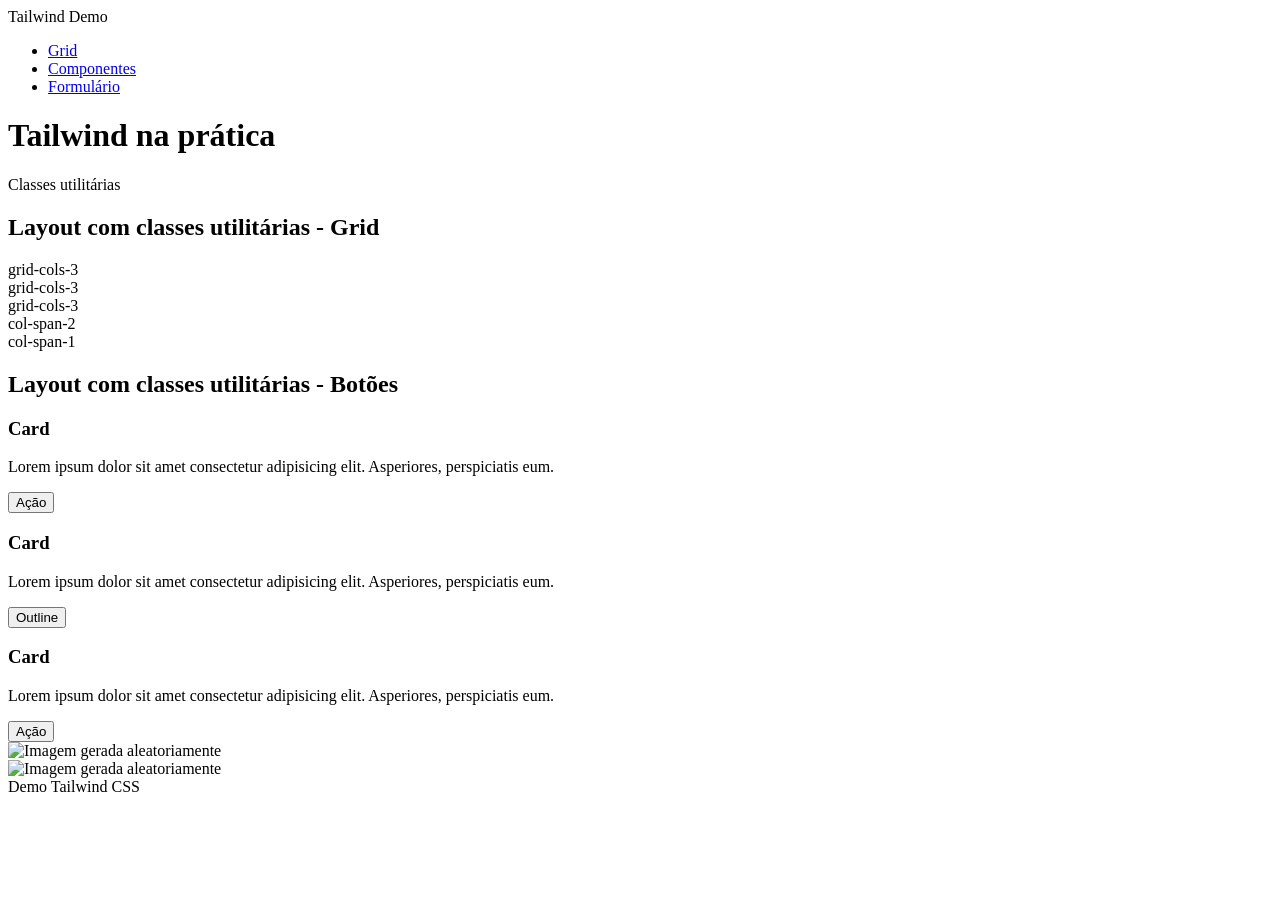
==== tailwind/index.html @ 19d6dd03 "feat: estrutura inicial dos projetos bootstrap e tailwind com documentacao" ====
<!DOCTYPE html>
<html lang="pt-BR">
<head>
  <meta charset="UTF-8">
  <meta name="viewport" content="width=device-width, initial-scale=1.0">
  <title>Demo Tailwind</title>
  <link href="https://cdn.boxicons.com/3.0.8/fonts/basic/boxicons.min.css" rel="stylesheet">
  <script src="https://cdn.jsdelivr.net/npm/@tailwindcss/browser@4"></script>
</head>
<body class="bg-gray-100 text-gray-800">
<!-- bg => background-color / gray-100 => cor e intensidade -->

  <nav class="bg-gray-900 text-white p-6 py-4 flex items-center justify-center md:justify-between">
    <!-- bg-gray-900 => cor de fundo / text-white => cor do texto -->
    <span class="hidden md:flex text-xl font-bold">Tailwind Demo</span>
    <ul class="flex gap-6 text-md">
      <li><a class="hover:text-cyan-600" href="#grid">Grid</a></li>
      <li><a class="hover:text-cyan-600" href="#componentes">Componentes</a></li>
      <li><a class="hover:text-cyan-600" href="#images">Formulário</a></li>
    </ul>
  </nav>
  
  <div class="max-w-5xl mx-auto px-6 py-12">
    <header class="text-center mb-12">
      <h1 class="text-4xl font-bold mb-2">Tailwind na prática</h1>
      <p class="text-gray-500 text-lg">
        Classes utilitárias
      </p>
    </header>
    
    <!-- ---------------------------
    GRID LAYOUT
    Tailwind não tem um "sistema de 12 colunas" próprio como o Bootstrap.
    Usa-se diretamente Flexbox ou CSS Grid nativo via classes utilitárias:
    grid, grid-cols-3, gap-4, etc.
    --------------------------- -->
    <section id="grid" class="mb-12">
      <h2 class="text-2xl font-semibold mb-4">Layout com classes utilitárias - Grid</h2>
      
      <div class="">
        <div class="p-4">grid-cols-3</div>
        <div class="p-4">grid-cols-3</div>
        <div class="p-4">grid-cols-3</div>
      </div>
      
      <div class="">
        <div class="p-4">col-span-2</div>
        <div class="p-4">col-span-1</div>
      </div>
    </section>
    
    <section id="componentes" class="mb-12">
      <h2 class="text-2xl font-semibold mb-4">Layout com classes utilitárias - Botões</h2>
      
      <div class="">
        
        <div class="bg-white p-5">
          <h3 class="text-lg font-semibold mb-2">Card</h3>
          <p class="text-gray-600 text-sm mb-4">
            Lorem ipsum dolor sit amet consectetur adipisicing elit. Asperiores, perspiciatis eum.
          </p>
          <button class="">
          Ação
          </button>
        </div>
        
        <div class="bg-white p-5">
          <h3 class="text-lg font-semibold mb-2">Card</h3>
          <p class="text-gray-600 text-sm mb-4">
            Lorem ipsum dolor sit amet consectetur adipisicing elit. Asperiores, perspiciatis eum.
          </p>
          <button class="">
            Outline
          </button>
        </div>
        
        <div class="bg-white p-5">
          <h3 class="text-lg font-semibold mb-2">Card</h3>
          <p class="text-gray-600 text-sm mb-4">
            Lorem ipsum dolor sit amet consectetur adipisicing elit. Asperiores, perspiciatis eum.
          </p>
          <button class="">
          Ação
          </button>
        </div>
      </div>
    </section>

    <section id="images" class="mb-12">
      <div class="flex gap-7">
        <div class="w-1/2">
          <img class="blur-xs hover:filter-none transition duration-500 ease-in-out"
          src="https://picsum.photos/500/300" alt="Imagem gerada aleatoriamente">
        </div>

        <div class="w-1/2">
          <img class="grayscale hover:filter-none transition duration-500 ease-in-out"
          src="https://picsum.photos/500/300" alt="Imagem gerada aleatoriamente">
        </div>
      </div>
    </section>

    <section id="animation" class="mb-12">
      <div class="flex items-center gap-7">
        <i class="animate-ping text-3x1 bx bx-heart"></i>
        <i class="animate-bounce text-5x1 bx bx-arrow-down-stroke"></i>
        <i class="animate-spin [animation-duration:2s] text-6x1 bx bx-circle-dashed-half"></i>
      </div>
    </section>
    
  </div>
  
  <footer class="bg-gray-900 text-white text-center py-4">
    Demo Tailwind CSS
  </footer>
  
</body>
</html>
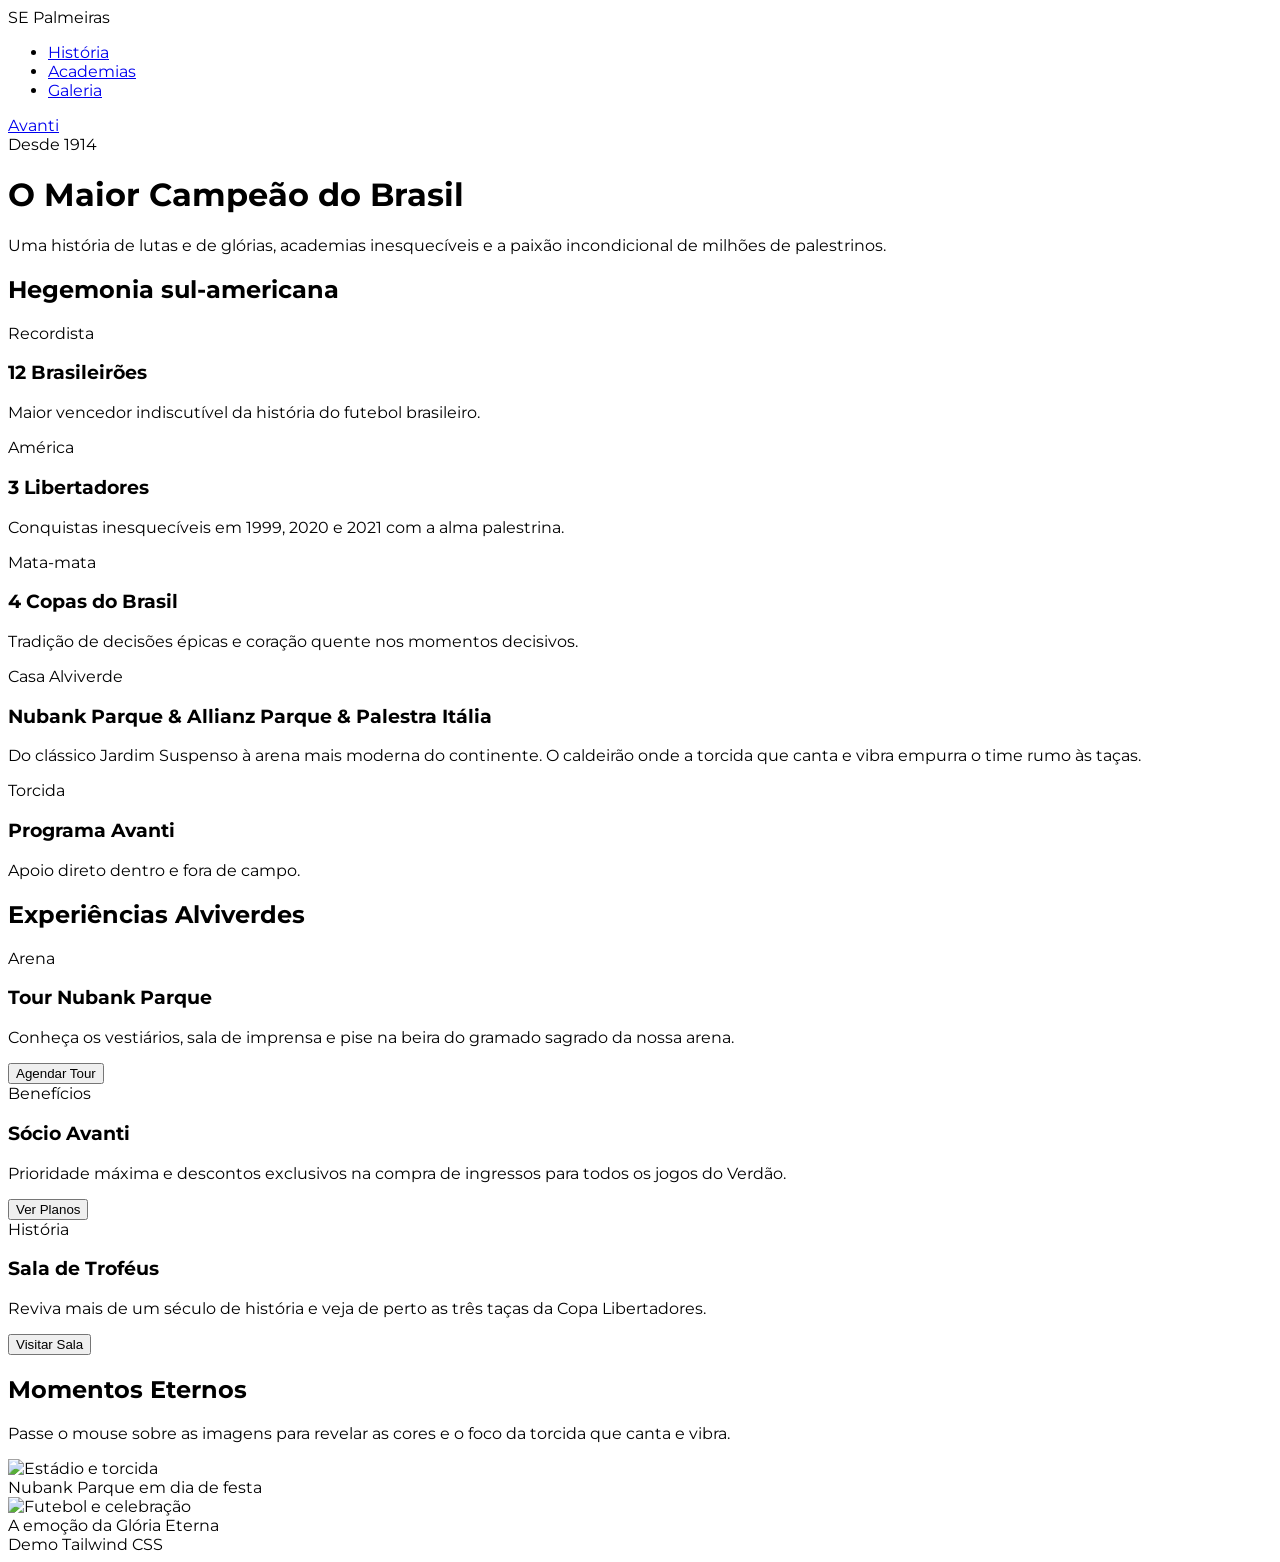
==== commit cc6a94a5: "feat(tailwind): personaliza navbar, grid e galeria com tema do Palmeiras" ====
--- a/tailwind/index.html
+++ b/tailwind/index.html
@@ -3,30 +3,52 @@
 <head>
   <meta charset="UTF-8">
   <meta name="viewport" content="width=device-width, initial-scale=1.0">
-  <title>Demo Tailwind</title>
-  <link href="https://cdn.boxicons.com/3.0.8/fonts/basic/boxicons.min.css" rel="stylesheet">
+  <title>SE Palmeiras</title>
+    <link href="https://cdn.boxicons.com/3.0.8/fonts/basic/boxicons.min.css" rel="stylesheet">
+  
+  <!-- FONTE OFICIAL DO PALMEIRAS -->
+  <link rel="preconnect" href="https://fonts.googleapis.com">
+  <link rel="preconnect" href="https://fonts.gstatic.com" crossorigin>
+  <link href="https://fonts.googleapis.com/css2?family=Montserrat:wght@400;600;700;800;900&display=swap" rel="stylesheet">
+
   <script src="https://cdn.jsdelivr.net/npm/@tailwindcss/browser@4"></script>
+
+  <style>
+    body {
+      font-family: 'Montserrat', sans-serif;
+    }
+  </style>
 </head>
 <body class="bg-gray-100 text-gray-800">
 <!-- bg => background-color / gray-100 => cor e intensidade -->
 
-  <nav class="bg-gray-900 text-white p-6 py-4 flex items-center justify-center md:justify-between">
-    <!-- bg-gray-900 => cor de fundo / text-white => cor do texto -->
-    <span class="hidden md:flex text-xl font-bold">Tailwind Demo</span>
-    <ul class="flex gap-6 text-md">
-      <li><a class="hover:text-cyan-600" href="#grid">Grid</a></li>
-      <li><a class="hover:text-cyan-600" href="#componentes">Componentes</a></li>
-      <li><a class="hover:text-cyan-600" href="#images">Formulário</a></li>
-    </ul>
-  </nav>
+<nav class="bg-emerald-900 text-white p-6 py-4 flex items-center justify-between">
+  <div class="flex items-center gap-2">
+    <i class="bx bxs-trophy text-2xl text-emerald-400"></i>
+    <span class="text-xl font-bold">SE Palmeiras</span>
+  </div>
+  
+  <ul class="hidden md:flex gap-6 text-md font-medium">
+    <li><a class="hover:text-emerald-400 transition" href="#historia">História</a></li>
+    <li><a class="hover:text-emerald-400 transition" href="#academias">Academias</a></li>
+    <li><a class="hover:text-emerald-400 transition" href="#galeria">Galeria</a></li>
+  </ul>
+
+  <a href="#avanti" class="bg-emerald-600 hover:bg-emerald-500 text-white text-sm font-semibold py-2 px-4 rounded transition">
+    Avanti
+  </a>
+</nav>
   
   <div class="max-w-5xl mx-auto px-6 py-12">
-    <header class="text-center mb-12">
-      <h1 class="text-4xl font-bold mb-2">Tailwind na prática</h1>
-      <p class="text-gray-500 text-lg">
-        Classes utilitárias
-      </p>
-    </header>
+<header class="text-center mb-16">
+  <span class="text-emerald-700 font-semibold tracking-wider uppercase text-sm">Desde 1914</span>
+  <h1 class="text-4xl md:text-5xl font-extrabold text-emerald-950 mt-2 mb-4">
+    O Maior Campeão do Brasil
+  </h1>
+  <p class="text-gray-600 text-lg max-w-2xl mx-auto mb-6">
+    Uma história de lutas e de glórias, academias inesquecíveis e a paixão incondicional de milhões de palestrinos.
+  </p>
+</header>
     
     <!-- ---------------------------
     GRID LAYOUT
@@ -34,71 +56,131 @@
     Usa-se diretamente Flexbox ou CSS Grid nativo via classes utilitárias:
     grid, grid-cols-3, gap-4, etc.
     --------------------------- -->
-    <section id="grid" class="mb-12">
-      <h2 class="text-2xl font-semibold mb-4">Layout com classes utilitárias - Grid</h2>
-      
-      <div class="">
-        <div class="p-4">grid-cols-3</div>
-        <div class="p-4">grid-cols-3</div>
-        <div class="p-4">grid-cols-3</div>
-      </div>
-      
-      <div class="">
-        <div class="p-4">col-span-2</div>
-        <div class="p-4">col-span-1</div>
-      </div>
-    </section>
-    
-    <section id="componentes" class="mb-12">
-      <h2 class="text-2xl font-semibold mb-4">Layout com classes utilitárias - Botões</h2>
-      
-      <div class="">
-        
-        <div class="bg-white p-5">
-          <h3 class="text-lg font-semibold mb-2">Card</h3>
-          <p class="text-gray-600 text-sm mb-4">
-            Lorem ipsum dolor sit amet consectetur adipisicing elit. Asperiores, perspiciatis eum.
-          </p>
-          <button class="">
-          Ação
-          </button>
+    <section id="grid" class="mb-16">
+  <h2 class="text-2xl font-bold text-emerald-950 mb-6 flex items-center gap-2">
+    <i class="bx bx-award text-emerald-700"></i>
+    Hegemonia sul-americana
+  </h2>
+  
+  <div class="grid grid-cols-1 md:grid-cols-3 gap-4 mb-4">
+    <div class="bg-white p-5 rounded-lg shadow-sm border-l-4 border-emerald-700">
+      <span class="text-xs font-bold text-emerald-700 uppercase tracking-wider">Recordista</span>
+      <h3 class="text-xl font-bold text-gray-900 mt-1">12 Brasileirões</h3>
+      <p class="text-gray-600 text-sm mt-2">Maior vencedor indiscutível da história do futebol brasileiro.</p>
+    </div>
+
+    <div class="bg-white p-5 rounded-lg shadow-sm border-l-4 border-emerald-700">
+      <span class="text-xs font-bold text-emerald-700 uppercase tracking-wider">América</span>
+      <h3 class="text-xl font-bold text-gray-900 mt-1">3 Libertadores</h3>
+      <p class="text-gray-600 text-sm mt-2">Conquistas inesquecíveis em 1999, 2020 e 2021 com a alma palestrina.</p>
+    </div>
+
+    <div class="bg-white p-5 rounded-lg shadow-sm border-l-4 border-emerald-700">
+      <span class="text-xs font-bold text-emerald-700 uppercase tracking-wider">Mata-mata</span>
+      <h3 class="text-xl font-bold text-gray-900 mt-1">4 Copas do Brasil</h3>
+      <p class="text-gray-600 text-sm mt-2">Tradição de decisões épicas e coração quente nos momentos decisivos.</p>
+    </div>
+  </div>
+  
+  <div class="grid grid-cols-1 md:grid-cols-3 gap-4 border-l-4 border-red-700">
+    <div class="md:col-span-2 bg-emerald-900 text-white p-6 rounded-lg shadow-sm">
+      <span class="text-xs font-bold text-emerald-400 uppercase tracking-wider">Casa Alviverde</span>
+      <h3 class="text-xl font-bold mt-1">Nubank Parque & Allianz Parque & Palestra Itália</h3>
+      <p class="text-emerald-100 text-sm mt-2">
+        Do clássico Jardim Suspenso à arena mais moderna do continente. O caldeirão onde a torcida que canta e vibra empurra o time rumo às taças.
+      </p>
+    </div>
+
+    <div class="md:col-span-1 bg-white p-6 rounded-lg shadow-sm border border-emerald-200 flex flex-col justify-between">
+      <div>
+        <span class="text-xs font-bold text-emerald-700 uppercase tracking-wider">Torcida</span>
+        <h3 class="text-xl font-bold text-gray-900 mt-1">Programa Avanti</h3>
+        <p class="text-gray-600 text-sm mt-2">Apoio direto dentro e fora de campo.</p>
         </div>
-        
-        <div class="bg-white p-5">
-          <h3 class="text-lg font-semibold mb-2">Card</h3>
-          <p class="text-gray-600 text-sm mb-4">
-            Lorem ipsum dolor sit amet consectetur adipisicing elit. Asperiores, perspiciatis eum.
-          </p>
-          <button class="">
-            Outline
-          </button>
-        </div>
-        
-        <div class="bg-white p-5">
-          <h3 class="text-lg font-semibold mb-2">Card</h3>
-          <p class="text-gray-600 text-sm mb-4">
-            Lorem ipsum dolor sit amet consectetur adipisicing elit. Asperiores, perspiciatis eum.
-          </p>
-          <button class="">
-          Ação
-          </button>
-        </div>
-      </div>
-    </section>
-
-    <section id="images" class="mb-12">
-      <div class="flex gap-7">
-        <div class="w-1/2">
-          <img class="blur-xs hover:filter-none transition duration-500 ease-in-out"
-          src="https://picsum.photos/500/300" alt="Imagem gerada aleatoriamente">
-        </div>
-
-        <div class="w-1/2">
-          <img class="grayscale hover:filter-none transition duration-500 ease-in-out"
-          src="https://picsum.photos/500/300" alt="Imagem gerada aleatoriamente">
-        </div>
-      </div>
-    </section>
+      </div>
+    </div>
+</section>
+    
+    <section id="componentes" class="mb-16">
+  <h2 class="text-2xl font-bold text-emerald-950 mb-6 flex items-center gap-2">
+    Experiências Alviverdes
+  </h2>
+  
+  <div class="grid grid-cols-1 md:grid-cols-3 gap-6">
+    
+    <!-- Card 1  -->
+    <div class="bg-white p-6 rounded-lg shadow-sm border border-gray-200 flex flex-col justify-between">
+      <div>
+        <span class="text-xs font-bold text-emerald-700 uppercase tracking-wider">Arena</span>
+        <h3 class="text-xl font-bold text-gray-900 mt-1 mb-2">Tour Nubank Parque</h3>
+        <p class="text-gray-600 text-sm mb-6">
+          Conheça os vestiários, sala de imprensa e pise na beira do gramado sagrado da nossa arena.
+        </p>
+      </div>
+      <button class="bg-emerald-700 hover:bg-emerald-800 text-white font-medium py-2 px-4 rounded transition duration-200 cursor-pointer">
+        Agendar Tour
+      </button>
+    </div>
+    
+    <!-- Card 2 -->
+    <div class="bg-white p-6 rounded-lg shadow-sm border border-gray-200 flex flex-col justify-between">
+      <div>
+        <span class="text-xs font-bold text-emerald-700 uppercase tracking-wider">Benefícios</span>
+        <h3 class="text-xl font-bold text-gray-900 mt-1 mb-2">Sócio Avanti</h3>
+        <p class="text-gray-600 text-sm mb-6">
+          Prioridade máxima e descontos exclusivos na compra de ingressos para todos os jogos do Verdão.
+        </p>
+      </div>
+      <button class="border-2 border-emerald-700 text-emerald-700 hover:bg-emerald-700 hover:text-white font-medium py-2 px-4 rounded transition duration-200 cursor-pointer">
+        Ver Planos
+      </button>
+    </div>
+    
+    <!-- Card 3 -->
+    <div class="bg-white p-6 rounded-lg shadow-sm border border-gray-200 flex flex-col justify-between">
+      <div>
+        <span class="text-xs font-bold text-emerald-700 uppercase tracking-wider">História</span>
+        <h3 class="text-xl font-bold text-gray-900 mt-1 mb-2">Sala de Troféus</h3>
+        <p class="text-gray-600 text-sm mb-6">
+          Reviva mais de um século de história e veja de perto as três taças da Copa Libertadores.
+        </p>
+      </div>
+      <button class="bg-emerald-700 hover:bg-emerald-800 text-white font-medium py-2 px-4 rounded transition duration-200 cursor-pointer">
+        Visitar Sala
+      </button>
+    </div>
+
+  </div>
+</section>
+
+<section id="galeria" class="mb-16">
+  <h2 class="text-2xl font-bold text-emerald-950 mb-2 flex items-center gap-2">Momentos Eternos</h2>
+  <p class="text-gray-600 text-sm mb-6">
+    Passe o mouse sobre as imagens para revelar as cores e o foco da torcida que canta e vibra.
+  </p>
+
+  <div class="flex flex-col md:flex-row gap-6">
+    <!-- Imagem 1: Efeito Blur (Desfoque -> Foco) -->
+    <div class="w-full md:w-1/2 overflow-hidden rounded-xl shadow-md">
+      <img class="w-full h-64 object-cover blur-xs hover:filter-none transition duration-500 ease-in-out cursor-pointer"
+        src="https://s2-ge.glbimg.com/Nfe0H3VNlLumpaIiKbrd3HQ01K0=/5568x0/filters:format(jpeg)/https://i.s3.glbimg.com/v1/AUTH_bc8228b6673f488aa253bbcb03c80ec5/internal_photos/bs/2024/0/H/wJHb9BTrq10j256YAaTw/rib7512.jpg" 
+        alt="Estádio e torcida">
+      <div class="bg-white p-3 text-center border-t border-gray-100">
+        <span class="text-xs font-semibold text-emerald-800">Nubank Parque em dia de festa</span>
+      </div>
+    </div>
+
+    <!-- Imagem 2: Efeito Grayscale (Preto e branco -> Cores) -->
+    <div class="w-full md:w-1/2 overflow-hidden rounded-xl shadow-md">
+      <img class="w-full h-64 object-cover grayscale hover:filter-none transition duration-500 ease-in-out cursor-pointer"
+        src="https://imagenes.elpais.com/resizer/v2/IIRIBRKXY7GGECXXIXBHQVHHAM.jpg?auth=fde4db3e4437babc18721315949868fc7d4c8f138d5bdb96e7a1809819ab1a66&width=1960&height=1103&smart=true" 
+        alt="Futebol e celebração">
+      <div class="bg-white p-3 text-center border-t border-gray-100">
+        <span class="text-xs font-semibold text-emerald-800">A emoção da Glória Eterna</span>
+      </div>
+    </div>
+  </div>
+</section>
 
     <section id="animation" class="mb-12">
       <div class="flex items-center gap-7">
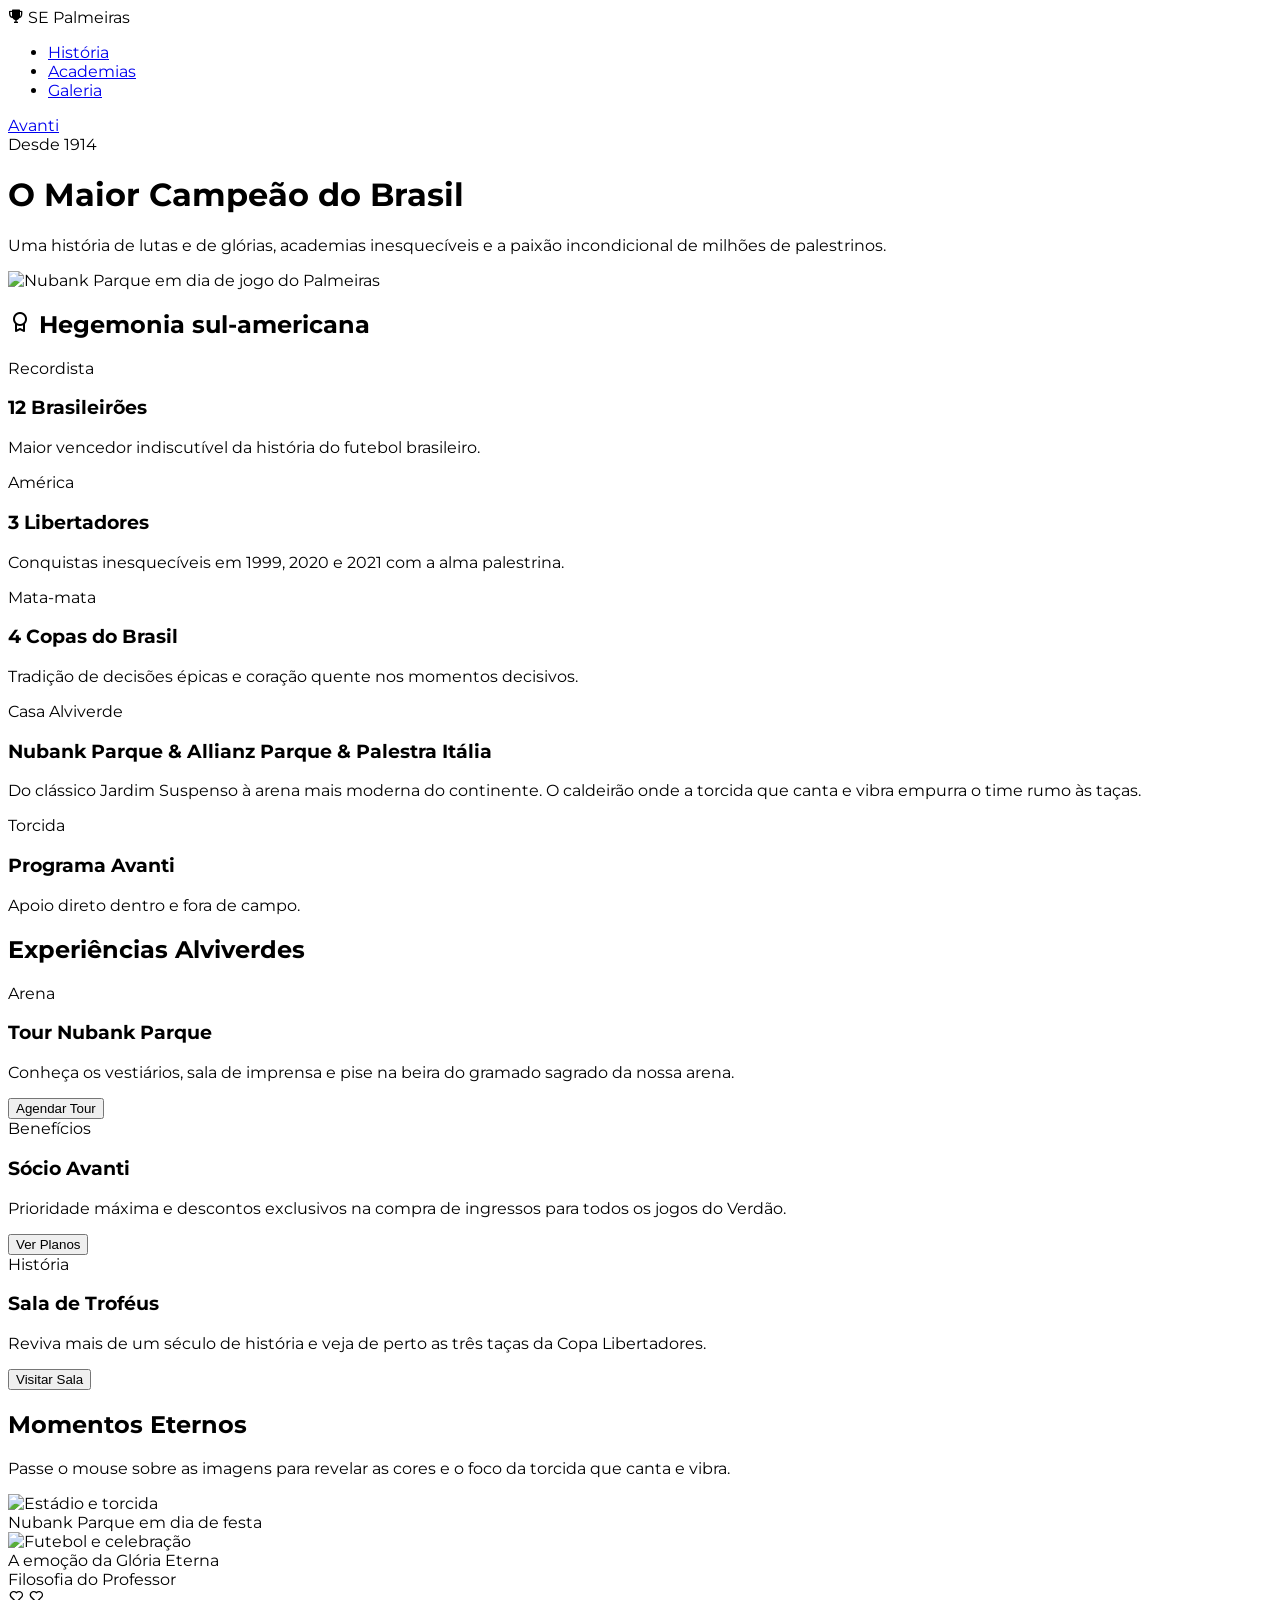
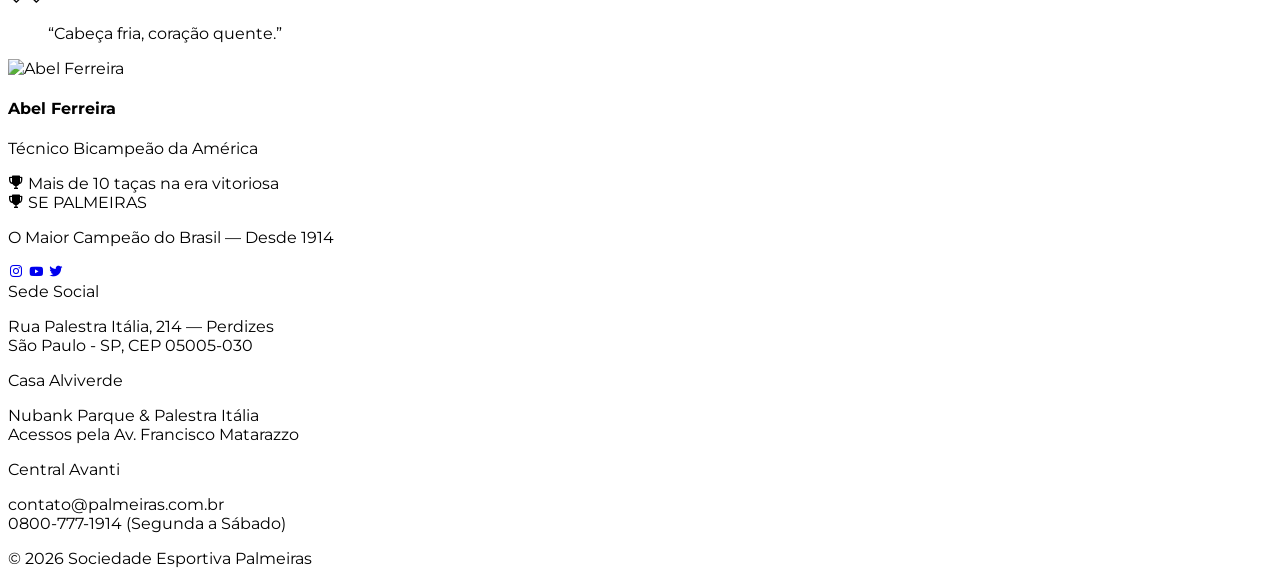
==== commit 71695085: "feat(tailwind): finaliza landing page do Palmeiras com hero banner, filosofia e footer" ====
--- a/tailwind/index.html
+++ b/tailwind/index.html
@@ -4,7 +4,7 @@
   <meta charset="UTF-8">
   <meta name="viewport" content="width=device-width, initial-scale=1.0">
   <title>SE Palmeiras</title>
-    <link href="https://cdn.boxicons.com/3.0.8/fonts/basic/boxicons.min.css" rel="stylesheet">
+  <link href="https://unpkg.com/boxicons@2.1.4/css/boxicons.min.css" rel="stylesheet">
   
   <!-- FONTE OFICIAL DO PALMEIRAS -->
   <link rel="preconnect" href="https://fonts.googleapis.com">
@@ -48,6 +48,12 @@
   <p class="text-gray-600 text-lg max-w-2xl mx-auto mb-6">
     Uma história de lutas e de glórias, academias inesquecíveis e a paixão incondicional de milhões de palestrinos.
   </p>
+  <div class="overflow-hidden rounded-2xl shadow-xl border-4 border-emerald-800 max-w-4xl mx-auto">
+    <img 
+      class="w-full h-64 md:h-80 object-cover" 
+      src="https://static.gazetaesportiva.com/uploads/imagem/2019/04/26/D4iFIISW0AAtgcb-1024x575.jpg"
+      alt="Nubank Parque em dia de jogo do Palmeiras">
+  </div>
 </header>
     
     <!-- ---------------------------
@@ -182,19 +188,103 @@
   </div>
 </section>
 
-    <section id="animation" class="mb-12">
-      <div class="flex items-center gap-7">
-        <i class="animate-ping text-3x1 bx bx-heart"></i>
-        <i class="animate-bounce text-5x1 bx bx-arrow-down-stroke"></i>
-        <i class="animate-spin [animation-duration:2s] text-6x1 bx bx-circle-dashed-half"></i>
-      </div>
-    </section>
-    
-  </div>
-  
-  <footer class="bg-gray-900 text-white text-center py-4">
-    Demo Tailwind CSS
-  </footer>
+<section id="filosofia" class="mb-16">
+  <div class="bg-white p-8 md:p-10 rounded-2xl shadow-sm border-l-4 border-emerald-700 relative">
+    
+    <div class="flex items-center gap-3 mb-4">
+      <span class="text-xs font-bold text-emerald-700 uppercase tracking-wider">Filosofia do Professor</span>
+      
+      <!-- Coração verde pulsando -->
+            <!-- Coração verde pulsando -->
+      <div class="relative flex items-center justify-center">
+        <i class="animate-ping absolute text-xl text-emerald-400 bx bx-heart"></i>
+        <i class="text-xl text-emerald-700 bx bx-heart"></i>
+      </div>
+    </div>
+
+    <blockquote class="text-2xl md:text-3xl font-extrabold text-emerald-950 italic mb-6 leading-snug">
+      “Cabeça fria, coração quente.”
+    </blockquote>
+
+    <div class="flex items-center justify-between flex-wrap gap-4 pt-4 border-t border-gray-100">
+      <div class="flex items-center gap-3">
+                <img 
+          class="w-12 h-12 rounded-full object-cover border-2 border-emerald-600 shadow-sm" 
+          src="https://mmakers.com.br/uploads/2025/11/abel-e1649413702461.jpg" 
+          alt="Abel Ferreira">
+        <div>
+          <h4 class="font-bold text-gray-900 text-base">Abel Ferreira</h4>
+          <p class="text-xs text-gray-500">Técnico Bicampeão da América</p>
+        </div>
+      </div>
+
+      <div class="flex items-center gap-2 bg-emerald-50 text-emerald-800 px-4 py-2 rounded-full text-xs font-semibold">
+        <i class="bx bxs-trophy text-amber-500 animate-bounce text-lg"></i>
+        <span>Mais de 10 taças na era vitoriosa</span>
+      </div>
+    </div>
+
+  </div>
+</section>
+    
+  </div>
+  
+  <footer class="bg-emerald-950 text-white pt-12 pb-8 px-6">
+  <div class="max-w-5xl mx-auto">
+    
+    <div class="flex flex-col md:flex-row md:items-center justify-between gap-4 mb-8 pb-8 border-b border-emerald-800">
+      <div>
+        <div class="flex items-center gap-2 mb-1">
+          <i class="bx bxs-trophy text-2xl text-emerald-400"></i>
+          <span class="text-xl font-black tracking-wider">SE PALMEIRAS</span>
+        </div>
+        <p class="text-emerald-300 text-sm">O Maior Campeão do Brasil — Desde 1914</p>
+      </div>
+
+      <div class="flex items-center gap-4 text-2xl text-emerald-300">
+        <a href="#" class="hover:text-white transition"><i class="bx bxl-instagram"></i></a>
+        <a href="#" class="hover:text-white transition"><i class="bx bxl-youtube"></i></a>
+        <a href="#" class="hover:text-white transition"><i class="bx bxl-twitter"></i></a>
+      </div>
+    </div>
+
+    <div class="grid grid-cols-1 md:grid-cols-3 gap-8 pb-8 text-sm">
+      
+      <!-- Coluna 1 -->
+      <div>
+        <span class="text-xs uppercase text-emerald-400 font-bold tracking-widest block mb-2">Sede Social</span>
+        <p class="text-emerald-100 leading-relaxed">
+          Rua Palestra Itália, 214 — Perdizes<br>
+          São Paulo - SP, CEP 05005-030
+        </p>
+      </div>
+
+      <div>
+        <span class="text-xs uppercase text-emerald-400 font-bold tracking-widest block mb-2">Casa Alviverde</span>
+        <p class="text-emerald-100 leading-relaxed">
+          Nubank Parque & Palestra Itália<br>
+          Acessos pela Av. Francisco Matarazzo
+        </p>
+      </div>
+
+      <!-- Coluna 3 -->
+      <div>
+        <span class="text-xs uppercase text-emerald-400 font-bold tracking-widest block mb-2">Central Avanti</span>
+        <p class="text-emerald-100 leading-relaxed">
+          contato@palmeiras.com.br<br>
+          0800-777-1914 (Segunda a Sábado)
+        </p>
+      </div>
+
+    </div>
+
+    <!-- Copyright -->
+    <div class="pt-6 border-t border-emerald-900 text-center text-xs text-emerald-400">
+      <p>© 2026 Sociedade Esportiva Palmeiras </p>
+    </div>
+
+  </div>
+</footer>
   
 </body>
 </html>
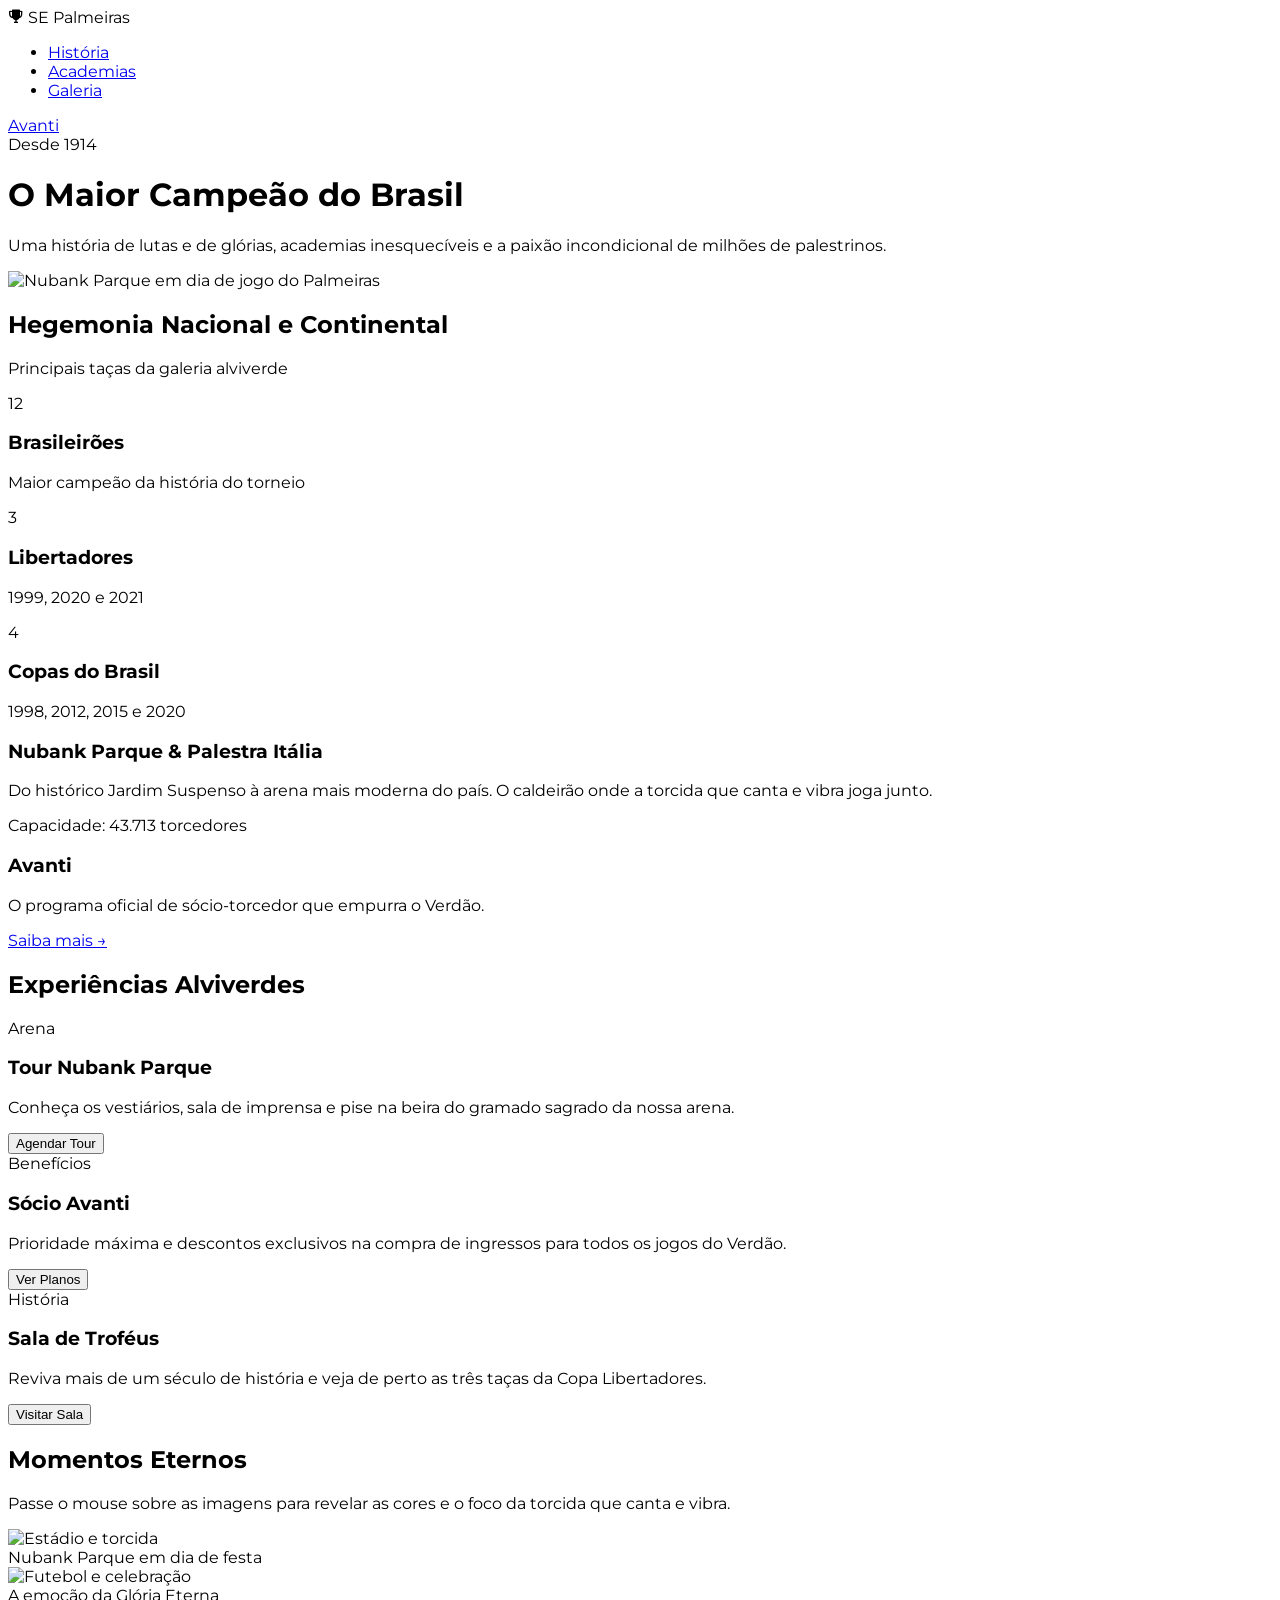
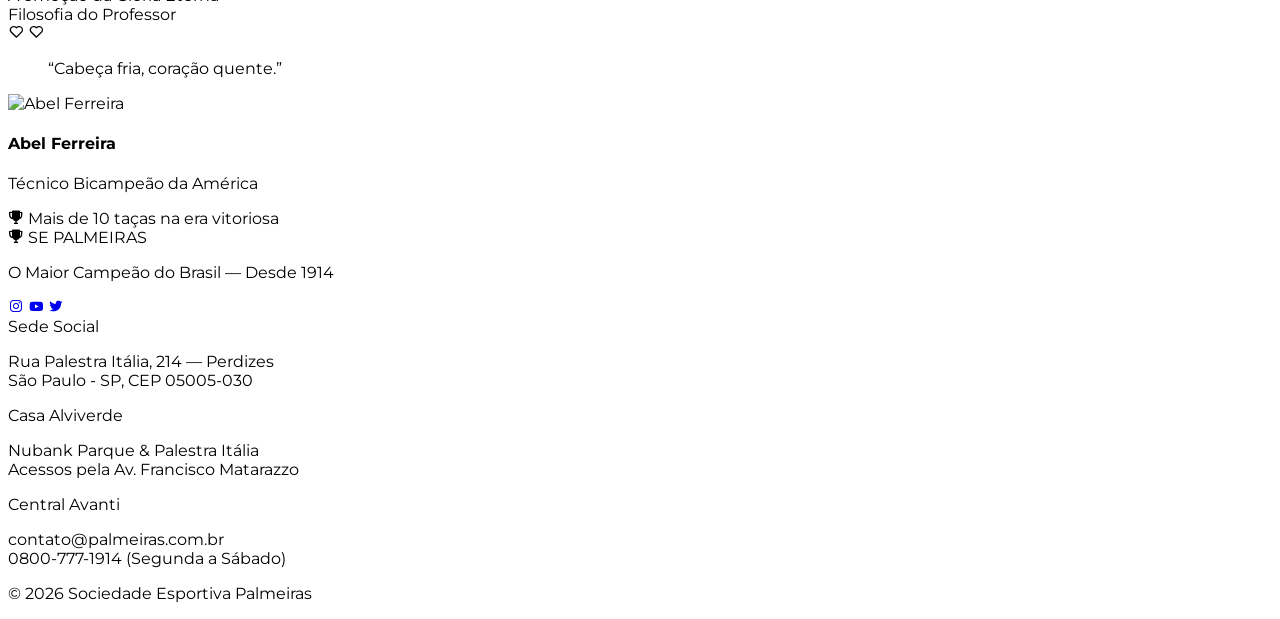
==== commit 6b623475: "feat(tailwind): atualiza seção de hegemonia e adiciona captura do site no README" ====
--- a/tailwind/index.html
+++ b/tailwind/index.html
@@ -63,48 +63,59 @@
     grid, grid-cols-3, gap-4, etc.
     --------------------------- -->
     <section id="grid" class="mb-16">
-  <h2 class="text-2xl font-bold text-emerald-950 mb-6 flex items-center gap-2">
-    <i class="bx bx-award text-emerald-700"></i>
-    Hegemonia sul-americana
-  </h2>
-  
+  <!-- Cabeçalho limpo sem firula -->
+  <div class="mb-6 border-b border-gray-200 pb-3">
+    <h2 class="text-2xl font-bold text-emerald-950">Hegemonia Nacional e Continental</h2>
+    <p class="text-sm text-gray-500">Principais taças da galeria alviverde</p>
+  </div>
+  
+  <!-- Linha 1: 3 colunas focadas no NÚMERO -->
   <div class="grid grid-cols-1 md:grid-cols-3 gap-4 mb-4">
-    <div class="bg-white p-5 rounded-lg shadow-sm border-l-4 border-emerald-700">
-      <span class="text-xs font-bold text-emerald-700 uppercase tracking-wider">Recordista</span>
-      <h3 class="text-xl font-bold text-gray-900 mt-1">12 Brasileirões</h3>
-      <p class="text-gray-600 text-sm mt-2">Maior vencedor indiscutível da história do futebol brasileiro.</p>
-    </div>
-
-    <div class="bg-white p-5 rounded-lg shadow-sm border-l-4 border-emerald-700">
-      <span class="text-xs font-bold text-emerald-700 uppercase tracking-wider">América</span>
-      <h3 class="text-xl font-bold text-gray-900 mt-1">3 Libertadores</h3>
-      <p class="text-gray-600 text-sm mt-2">Conquistas inesquecíveis em 1999, 2020 e 2021 com a alma palestrina.</p>
-    </div>
-
-    <div class="bg-white p-5 rounded-lg shadow-sm border-l-4 border-emerald-700">
-      <span class="text-xs font-bold text-emerald-700 uppercase tracking-wider">Mata-mata</span>
-      <h3 class="text-xl font-bold text-gray-900 mt-1">4 Copas do Brasil</h3>
-      <p class="text-gray-600 text-sm mt-2">Tradição de decisões épicas e coração quente nos momentos decisivos.</p>
-    </div>
-  </div>
-  
-  <div class="grid grid-cols-1 md:grid-cols-3 gap-4 border-l-4 border-red-700">
-    <div class="md:col-span-2 bg-emerald-900 text-white p-6 rounded-lg shadow-sm">
-      <span class="text-xs font-bold text-emerald-400 uppercase tracking-wider">Casa Alviverde</span>
-      <h3 class="text-xl font-bold mt-1">Nubank Parque & Allianz Parque & Palestra Itália</h3>
-      <p class="text-emerald-100 text-sm mt-2">
-        Do clássico Jardim Suspenso à arena mais moderna do continente. O caldeirão onde a torcida que canta e vibra empurra o time rumo às taças.
-      </p>
-    </div>
-
-    <div class="md:col-span-1 bg-white p-6 rounded-lg shadow-sm border border-emerald-200 flex flex-col justify-between">
-      <div>
-        <span class="text-xs font-bold text-emerald-700 uppercase tracking-wider">Torcida</span>
-        <h3 class="text-xl font-bold text-gray-900 mt-1">Programa Avanti</h3>
-        <p class="text-gray-600 text-sm mt-2">Apoio direto dentro e fora de campo.</p>
-        </div>
-      </div>
-    </div>
+    
+    <div class="bg-white p-6 rounded-lg border border-gray-200 text-center">
+      <span class="text-5xl font-black text-emerald-800 block">12</span>
+      <h3 class="text-base font-bold text-gray-900 mt-2">Brasileirões</h3>
+      <p class="text-xs text-gray-500 mt-1">Maior campeão da história do torneio</p>
+    </div>
+
+    <div class="bg-white p-6 rounded-lg border border-gray-200 text-center">
+      <span class="text-5xl font-black text-emerald-800 block">3</span>
+      <h3 class="text-base font-bold text-gray-900 mt-2">Libertadores</h3>
+      <p class="text-xs text-gray-500 mt-1">1999, 2020 e 2021</p>
+    </div>
+
+    <div class="bg-white p-6 rounded-lg border border-gray-200 text-center">
+      <span class="text-5xl font-black text-emerald-800 block">4</span>
+      <h3 class="text-base font-bold text-gray-900 mt-2">Copas do Brasil</h3>
+      <p class="text-xs text-gray-500 mt-1">1998, 2012, 2015 e 2020</p>
+    </div>
+
+  </div>
+  
+  <!-- Linha 2: O Grid col-span-2 e col-span-1 da aula mais sóbrio -->
+  <div class="grid grid-cols-1 md:grid-cols-3 gap-4">
+    <div class="md:col-span-2 bg-emerald-900 text-white p-6 rounded-lg flex flex-col justify-between">
+      <div>
+        <h3 class="text-lg font-bold">Nubank Parque & Palestra Itália</h3>
+        <p class="text-emerald-100 text-sm mt-2">
+          Do histórico Jardim Suspenso à arena mais moderna do país. O caldeirão onde a torcida que canta e vibra joga junto.
+        </p>
+      </div>
+      <span class="text-xs text-emerald-400 mt-4 font-medium">Capacidade: 43.713 torcedores</span>
+    </div>
+
+    <div class="md:col-span-1 bg-white p-6 rounded-lg border border-gray-200 flex flex-col justify-between">
+      <div>
+        <h3 class="text-lg font-bold text-gray-900">Avanti</h3>
+        <p class="text-gray-600 text-sm mt-2">
+          O programa oficial de sócio-torcedor que empurra o Verdão.
+        </p>
+      </div>
+      <a href="#avanti" class="text-emerald-700 font-bold text-sm mt-4 hover:underline">
+        Saiba mais →
+      </a>
+    </div>
+  </div>
 </section>
     
     <section id="componentes" class="mb-16">
